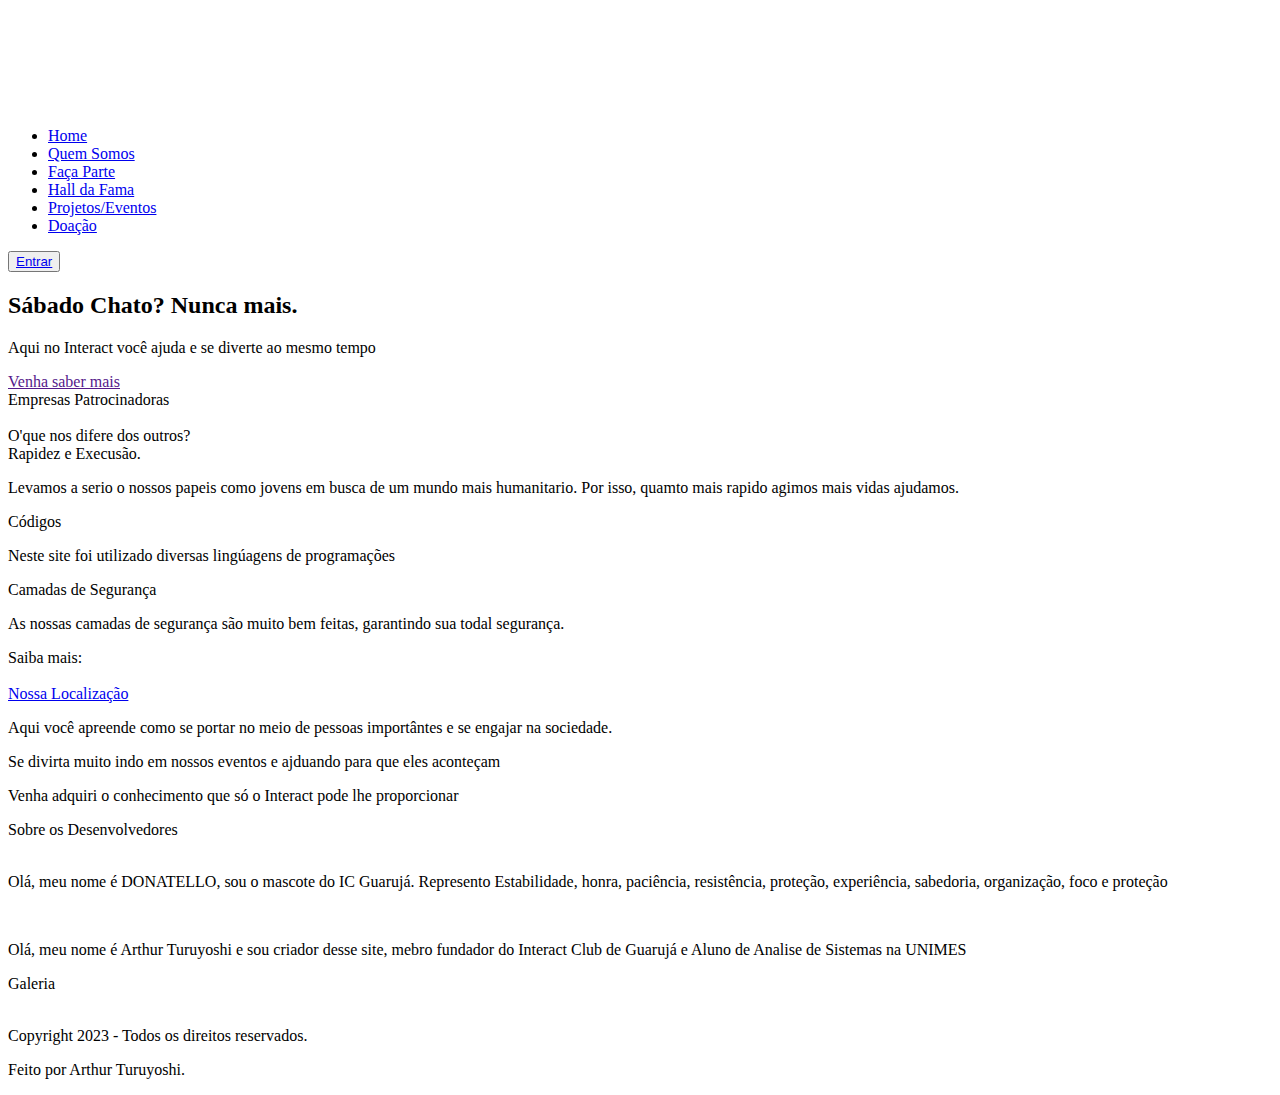
==== index.html @ 9687a864 "primeiro commit" ====
<!DOCTYPE html>
<html lang="pt-br">

<head>
    <meta charset="UTF-8">
    <meta name="viewport" content="width=device-width, initial-scale=1.0">
    <link rel="stylesheet" href="css/tela.css">
    <link rel="stylesheet" media="screen and (max-width: 768px)" href="css/mobile.css">
    <title>INTERACT CLUB DE GUARUJÁ</title>
</head>

<body>
    <header>
        <nav class="nav-bar">
            <div class="logo" id="logo">
                <a href="index.html">
                    <img src="logo.png" alt="logo_interact">
                </a>
            </div>
            <div class="nav-list">
                <ul>
                    <li class="nav-item"><a href="index.html" class="nav-link">Home</a></li>
                    <li class="nav-item"><a href="quemsomos.html" class="nav-link">Quem Somos</a></li>
                    <li class="nav-item"><a href="formulario.html" class="nav-link">Faça Parte</a></li>
                    <li class="nav-item"><a href="quadro.html" class="nav-link">Hall da Fama</a></li>
                    <li class="nav-item"><a href="projetos_eventos.html" class="nav-link">Projetos/Eventos</a></li>
                    <li class="nav-item"><a href="doacao.html" class="nav-link">Doação</a></li>
                </ul>
            </div>
        </nav>
        
            </div>
            <div class="login-button">
                <button><a href="entrar.html" class="entrar">Entrar</a></button>
            </div> 
    </header> 
     </div> 
        <header id="showcase">
            <div id="showcase-container">
                <h2>Sábado Chato? Nunca mais.</h2>
                <p>Aqui no Interact você ajuda e se diverte ao mesmo tempo</p>
                <a href="" class="btn">Venha saber mais</a>
                
            </div>
        </header>
    
    <!-- About -->
    <section id="clients">
        <div class="headline">Empresas Patrocinadoras</div>
        <div id="clients-container">
            <img src="/img/netflix.png" class="client" alt="">
            <img src="/img/google.png" class="client" alt="">
            <img src="/img/apple.png" class="client" alt="">
            <img src="/img/microsoft.png" class="client" alt="">
        </div>
    </section>

    <section id="features">
        <div class="headline">O'que nos difere dos outros?</div>
        <div id="features-container">
            <div class="feature">
                <i class="fas fa-tachometer-alt fa-3x"></i>
                <span class="feature-title">Rapidez e Execusão.</span>
                <p>Levamos a serio o nossos papeis como jovens em busca de um mundo mais humanitario.
                    Por isso, quamto mais rapido agimos mais vidas ajudamos.
                </p>
            </div>
            <div class="feature">
                <i class="fas fa-code fa-3x"></i>
                <span class="feature-title">Códigos</span>
                <p>Neste site foi utilizado diversas lingúagens de programações</p>
            </div>
            <div class="feature">
                <i class="fas fa-layer-group fa-3x"></i>
                <span class="feature-title">Camadas de Segurança</span>
                <p>As nossas camadas de segurança são muito bem feitas, garantindo sua todal segurança.</p>
            </div>
        </div>
    </section>

    <section id="product">
        <div class="headline">Saiba mais: </div>
        <div id="product-container">
            <img src="Donatello.png" alt="" class="saibamais">
            <div id="items">
                <div class="item">
                    <i class="fas fa-map-marked fa-2x color-primary"></i>
                    <li><a href="https://maps.app.goo.gl/PK1tQS89bozhqDCS9" class="nav-link2">Nossa Localização</a></li>
                </div>
                <div class="item">
                    <i class="fas fa-users fa-2x color-primary"></i>
                    <p>   Aqui você apreende como se portar no meio de pessoas importântes e se engajar na sociedade.</p>
                </div>
                <div class="item">
                    <i class="fas fa-glass-cheers fa-2x color-primary"></i>
                    <p>  Se divirta muito indo em nossos eventos e ajduando para que eles aconteçam </p>
                </div>
                <div class="item">
                    <i class="fas fa-book-open fa-2x"></i>
                    <p>  Venha adquiri o conhecimento que só o Interact pode lhe proporcionar</p>
                </div>
            </div>
        </div>
    </section>

    <div id="testimonials">
        <div class="headline">Sobre os Desenvolvedores</div>
        <div id="testimonials-container">
            <div class="testimonial">
                <img src="img/Donatello.png" alt="" class="mascote">
                <p>Olá, meu nome é DONATELLO, sou o mascote do IC Guarujá. Represento Estabilidade, honra, paciência, resistência, proteção, experiência, sabedoria, organização, foco e proteção</p>
            </div>
            <div class="testimonial">
                <img src="img/eu.png" alt="" class="testimonial-image">
                <p>Olá, meu nome é Arthur Turuyoshi e sou criador desse site, mebro fundador do Interact Club de Guarujá e Aluno de Analise de Sistemas na UNIMES </p>
            </div>
        </div>
    </div>
    </div>

    <section id="gallery">
        <div class="headline">Galeria</div>
        <div id="gallery-container">
            <img src="/img/image-1.jpeg" alt="" class="gallery-image">
            <img src="/img/image-2.jpeg" alt="" class="gallery-image">
            <img src="/img/image-3.jpeg" alt="" class="gallery-image">
            <img src="/img/image-4.jpeg" alt="" class="gallery-image">
            <img src="/img/image-5.jpeg" alt="" class="gallery-image">
            <img src="/img/image-6.jpeg" alt="" class="gallery-image">
        </div>
    </section>

    <footer id="footer">
        <p>Copyright 2023 - Todos os direitos reservados.</p>
        <p>Feito por Arthur Turuyoshi.</p>
    </footer>

    <!-- Font Awesome -->
    <script src="https://kit.fontawesome.com/f9e19193d6.js" crossorigin="anonymous"></script>

    <!-- jQuery CDN -->
    <script src="https://code.jquery.com/jquery-3.4.1.min.js"
        integrity="sha256-CSXorXvZcTkaix6Yvo6HppcZGetbYMGWSFlBw8HfCJo=" crossorigin="anonymous"></script>

    <!-- Our JS file -->
    <script src="js/main.js"></script>
</body>

</html>
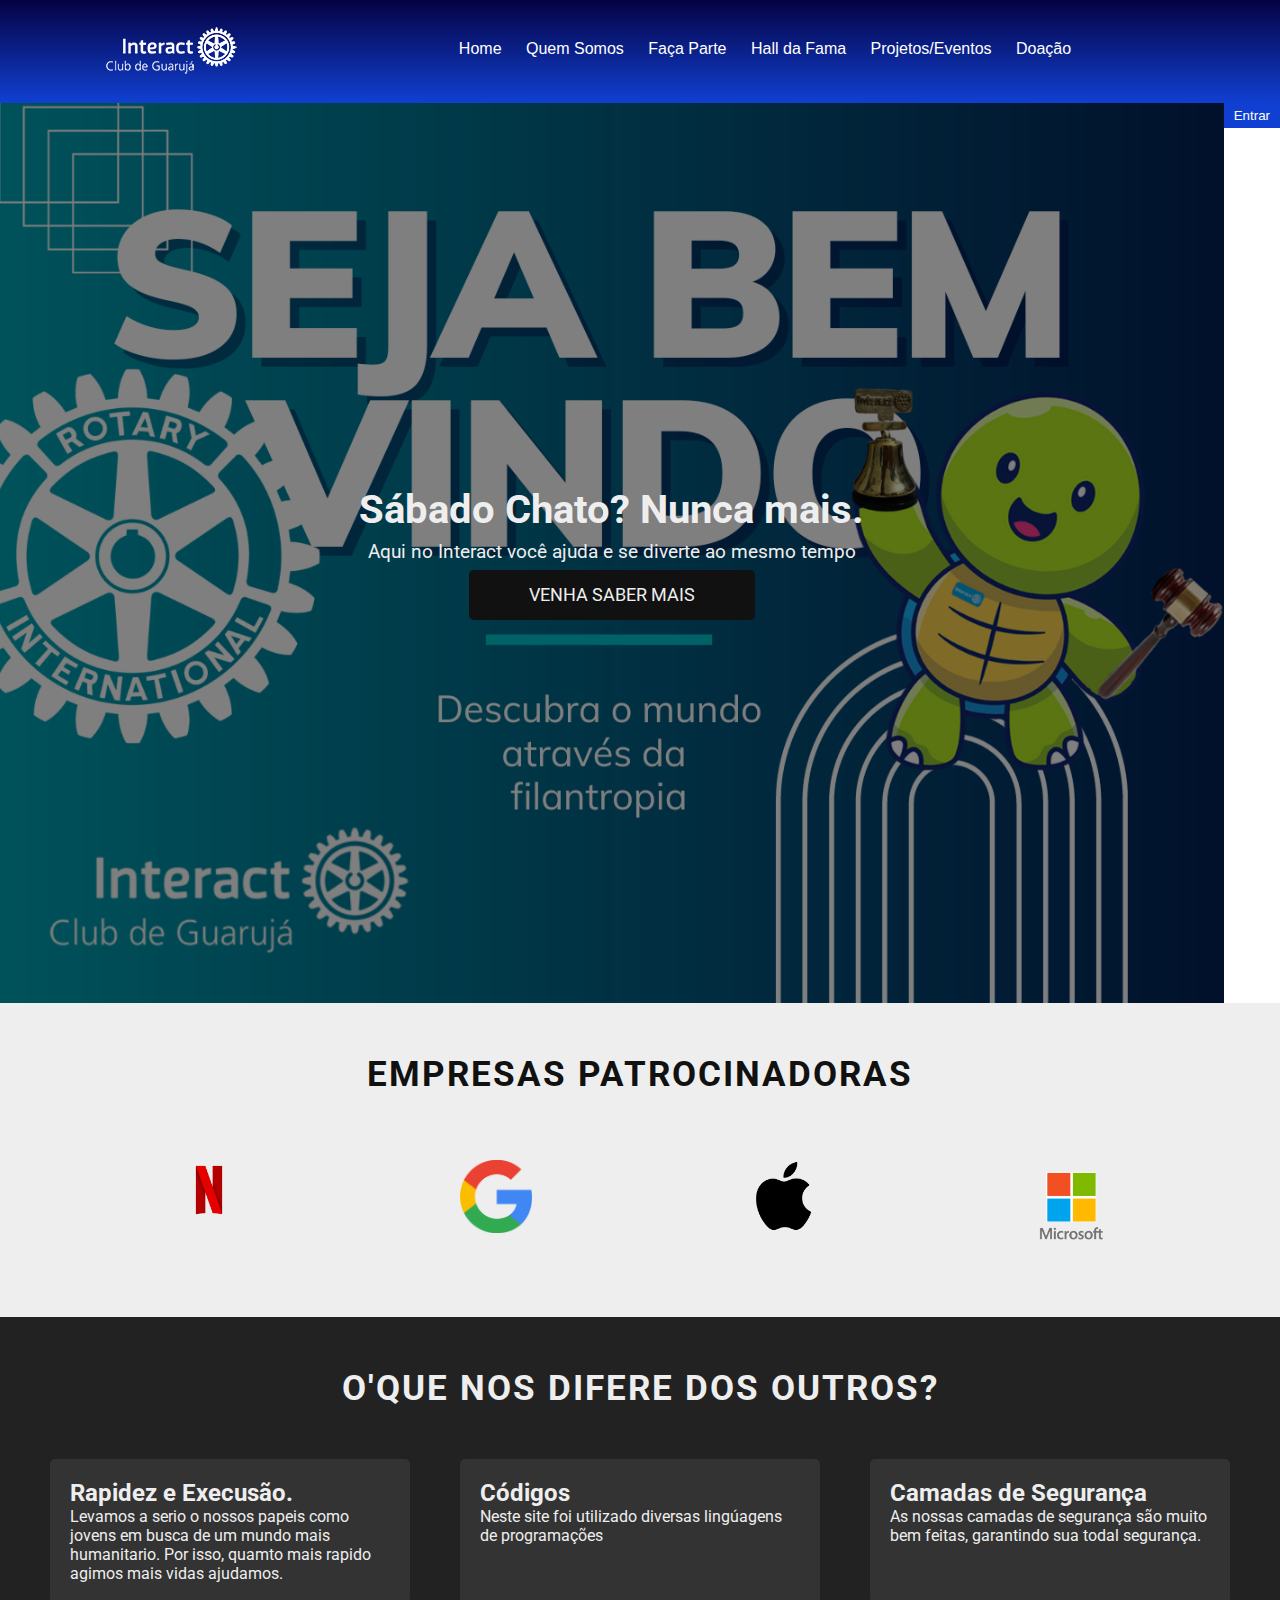
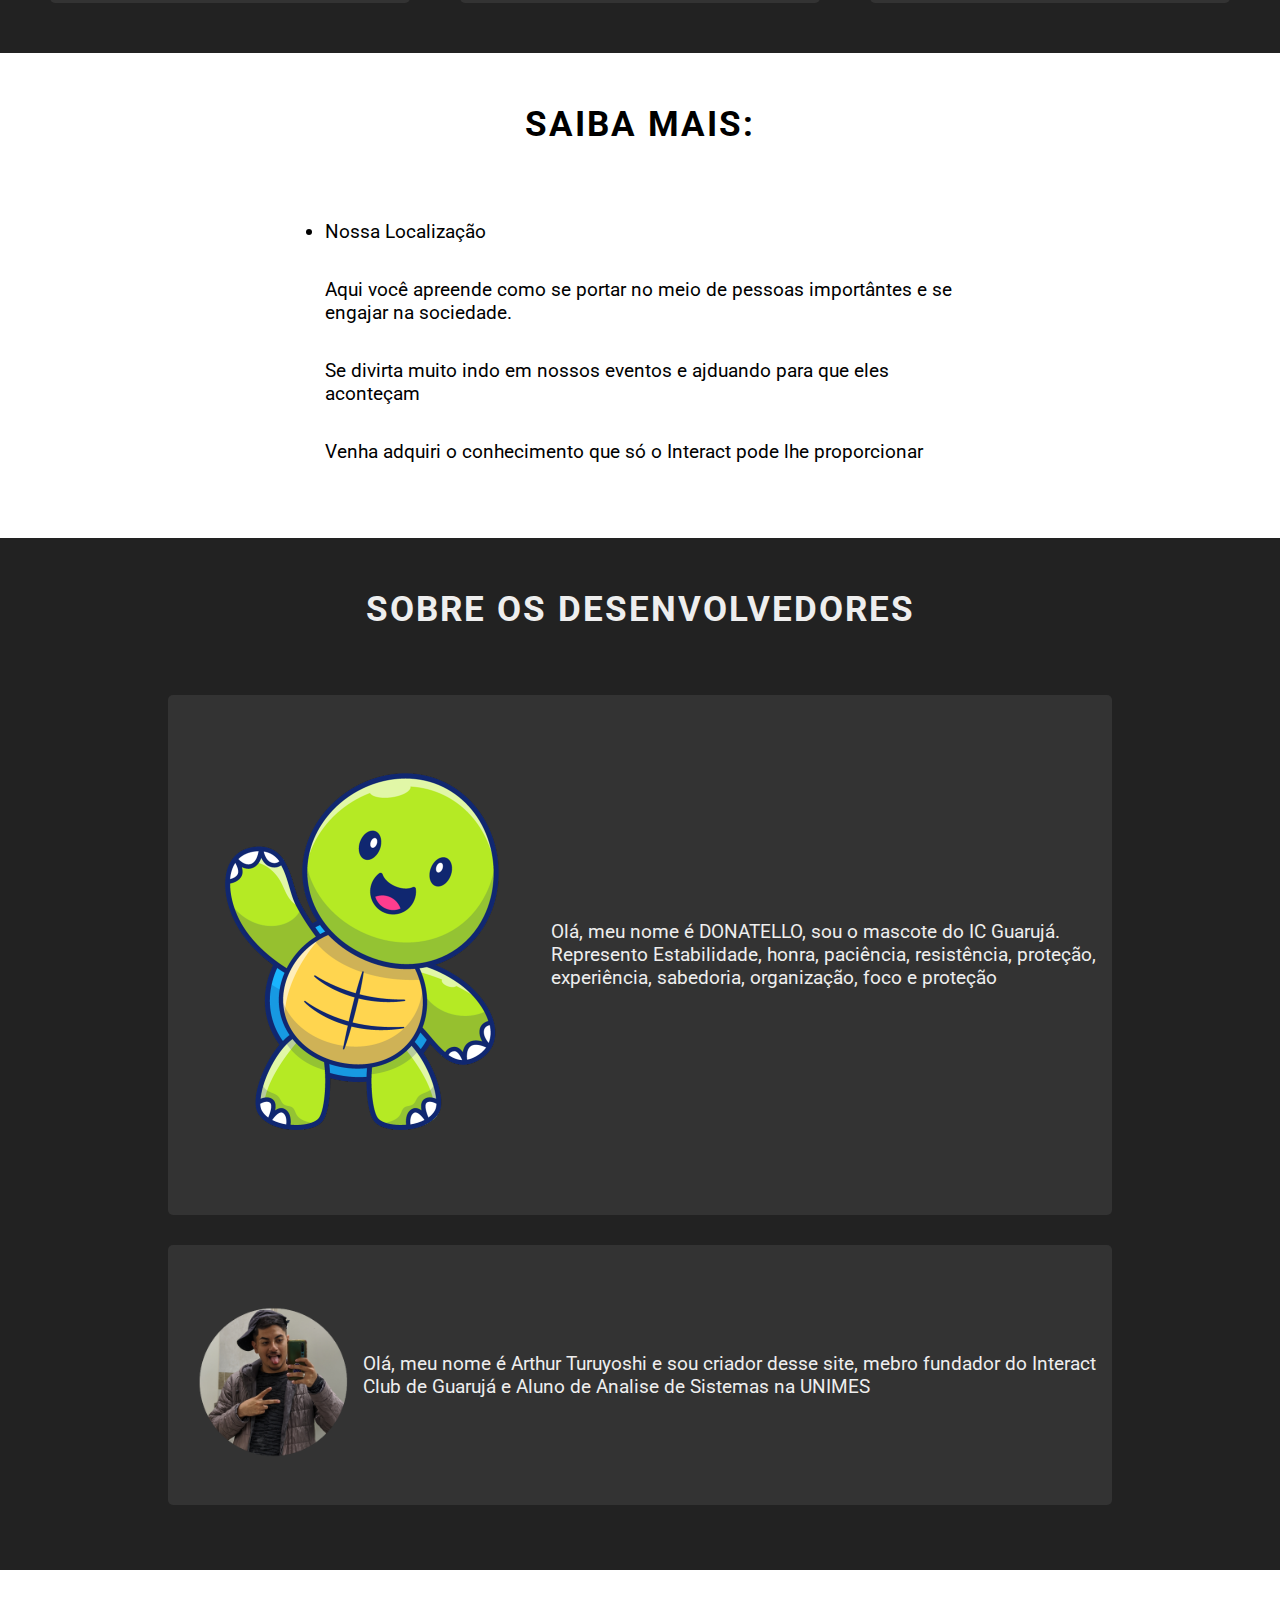
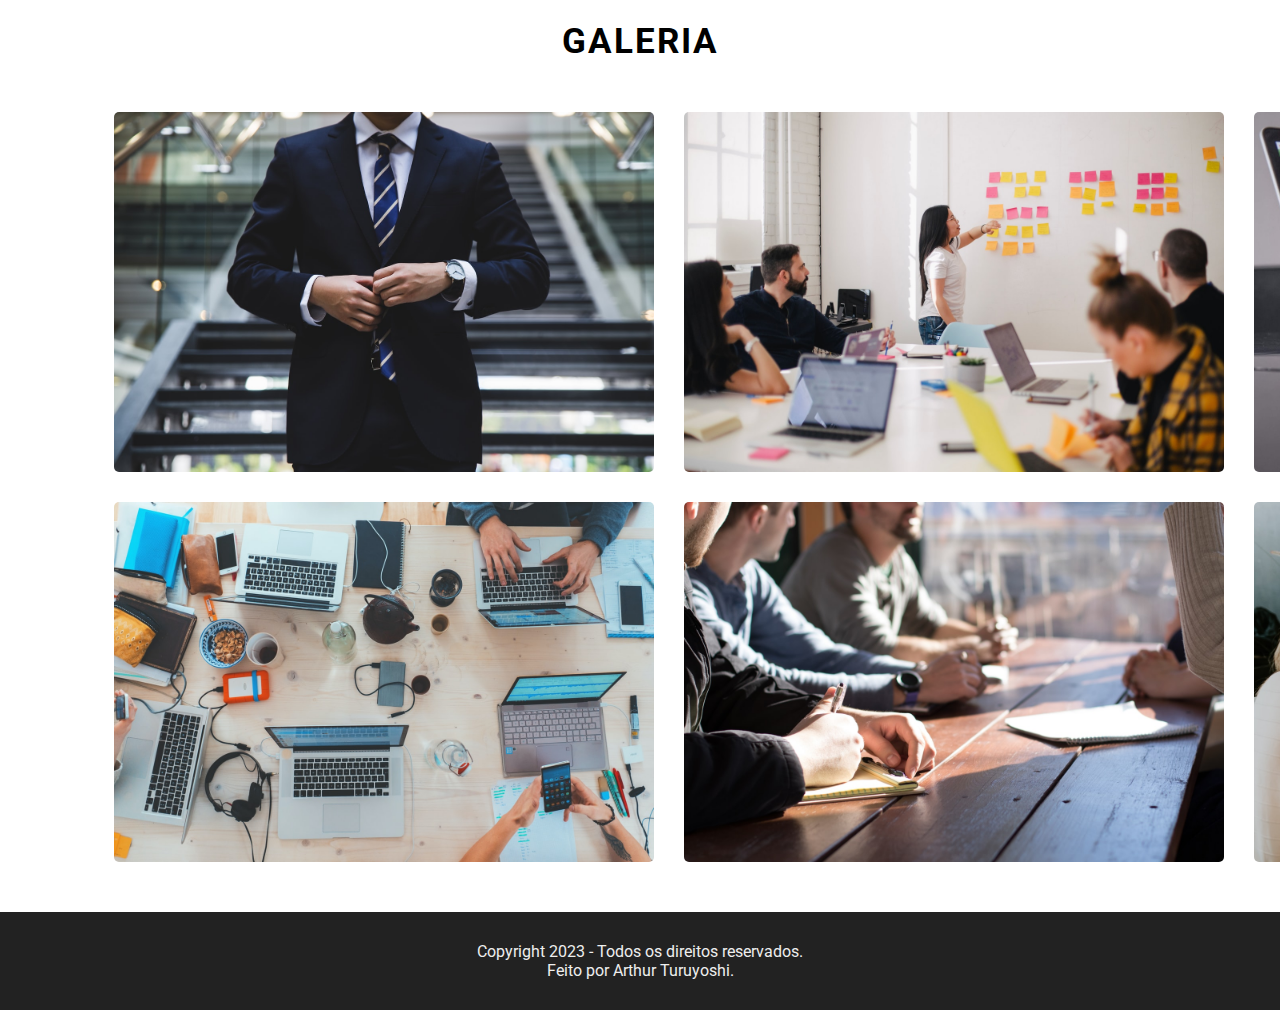
==== commit cb6b16a9: "Update index.html" ====
--- a/index.html
+++ b/index.html
@@ -4,7 +4,7 @@
 <head>
     <meta charset="UTF-8">
     <meta name="viewport" content="width=device-width, initial-scale=1.0">
-    <link rel="stylesheet" href="css/tela.css">
+     <link rel="stylesheet" href="css/tela.css">
     <link rel="stylesheet" media="screen and (max-width: 768px)" href="css/mobile.css">
     <title>INTERACT CLUB DE GUARUJÁ</title>
 </head>
@@ -146,4 +146,4 @@
     <script src="js/main.js"></script>
 </body>
 
-</html>+</html>
--- a/css/tela.css
+++ b/css/tela.css
@@ -0,0 +1,281 @@
+@import url('https://fonts.googleapis.com/css?family=Roboto&display=swap');
+
+* {
+    box-sizing: border-box;
+    padding: 0;
+    margin: 0;
+}
+
+body {
+    font-family: 'Roboto', sans-serif;
+}
+
+a {
+    text-decoration: none;
+    color: inherit;
+}
+
+.btn {
+    display: inline-block;
+    padding: 15px 60px;
+    font-size: 1.1rem;
+    text-transform: uppercase;
+    background: #111;
+    color: #eee;
+    border-radius: 5px;
+    transition: background 500ms ease;
+}
+
+.btn:hover {
+    cursor: pointer;
+    background: #000;
+}
+
+.headline {
+    font-size: 2.2rem;
+    text-transform: uppercase;
+    font-weight: bold;
+    text-align: center;
+    padding-bottom: 50px;
+    letter-spacing: 2px;
+}
+
+/* Navbar */
+/* Estilos do logotipo */
+#logo {
+    float: left;
+}
+
+/* Estilos da barra de navegação */
+.nav-bar {
+    background: linear-gradient(to bottom, #050244, #1040d1); /* Gradiente vertical de #333 a #000 */
+    overflow:auto; /* Para conter elementos flutuantes */
+}
+
+/* Estilos da lista de navegação */
+.nav-list {
+    text-align: center; /* Centraliza os links de navegação */
+    font-family: Arial, Helvetica, sans-serif;
+    margin: 40px 0;
+    padding: 0;
+}
+
+.nav-item {
+    display: inline;
+    margin:  0 10px; /* Espaçamento entre os itens do menu */
+}
+
+.entrar {
+    display: inline;
+    margin-left:auto;
+    margin-top:auto;
+}
+/* Estilos dos links de navegação */
+.nav-link {
+    color: #fff; /* Cor do texto dos links */
+    text-decoration: none; /* Remove sublinhado dos links */
+}
+
+.nav-link:hover {
+    text-decoration: underline; /* Sublinhado ao passar o mouse */
+}
+
+/* Estilos do botão de login */
+.login-button {
+    float: right; /* Alinha o botão à direita */
+    margin-right: 40px 0px; /* Espaçamento do botão em relação à margem direita */
+}
+
+.login-button button {
+    background-color: #1040d1;
+    color: #fff;
+    border: none;
+    padding: 5px 10px;
+    cursor: pointer;
+}
+
+.login-button button a {
+    color: #fff;
+    text-decoration: none;
+}
+
+@media screen and (max-width: 768px) {
+    .nav-bar {
+        display: flex;
+        flex-direction: column;
+        align-items: center;
+    }
+
+    .nav-item {
+        display: block;
+        margin: 10px 0;
+    }
+
+    .login-button {
+        float: none;
+        text-align: center;
+        margin-right: 0;
+        margin-top: 20px;
+    }
+}
+
+/* Showcase */
+#showcase {
+    height: 100vh;
+    display: flex;
+    justify-content: center;
+    align-items: center;
+    color: #eee;
+    background: url('/img/bemvindo.png') no-repeat center center/cover;
+
+    /* Overlay */
+    background-color: rgba(0,0,0,0.5);
+    background-blend-mode: color;
+}
+
+#showcase-container {
+    text-align: center;
+}
+
+#showcase-container h2 {
+    font-size: 2.5rem;
+}
+
+#showcase-container p {
+    font-size: 1.2rem;
+    padding: 7px 0;
+}
+
+/* Clients */
+#clients {
+    width: 100%;
+    background: #eee;
+    color: #111;
+    padding: 50px;
+}
+
+#clients-container {
+    display: grid;
+    grid-template-columns: repeat(4, 1fr);
+    justify-items: center;
+    padding: 15px;
+}
+
+.client {
+    display: inline-block;
+    width: 25%;
+}
+
+/* About */
+#features {
+    width: 100%;
+    background: #222;
+    color: #eee;
+    padding: 50px;
+}
+
+#features-container {
+    width: 100%;
+    margin: auto;
+    display: grid;
+    grid-template-columns: repeat(3, 1fr);
+    grid-column-gap: 50px;
+}
+
+.feature {
+    display: flex;
+    flex-direction: column;
+    background: #333;
+    padding: 20px;
+    border-radius: 5px;
+}
+
+.feature-title {
+    font-size: 1.5rem;
+    font-weight: bold;
+}
+
+/* Product */
+#product {
+    width: 100%;
+    padding: 50px;
+}
+
+#product-container {
+    display: flex;
+    justify-content: center;
+    align-items: center;
+}
+
+#items {
+    width: 650px;
+}
+
+#items .item {
+    display: flex;
+    padding: 10px;
+    margin: 15px 0;
+    font-size: 1.2rem;
+}
+
+/* Testimonials */
+.testimonial {
+    display: flex;
+    align-items: center;
+    font-size: 1.2rem;
+    background: #333;
+    padding: 15px;
+    margin: 15px 0;
+    border-radius: 5px;
+}
+
+#testimonials {
+    width: 100%;
+    background: #222;
+    color: #eee;
+    padding: 50px;
+}
+
+#testimonials-container {
+    width: 80%;
+    margin: auto;
+    display: flex;
+    align-items: center;
+    flex-direction: column;
+}
+
+.testimonial .testimonial-image {
+    height: 200px;
+    width: auto;
+    border-radius: 50%;
+    margin: 15px;
+}
+
+/* Gallery */
+#gallery {
+    width: 90%;
+    margin: auto;
+    padding: 50px;
+}
+
+#gallery-container {
+    display: grid;
+    grid-template-columns: repeat(3, 1fr);
+    grid-gap: 30px;
+    justify-items: center;
+}
+
+.gallery-image {
+    display: inline-block;
+    width: 540px;
+    height: 360px;
+    border-radius: 5px;
+}
+
+/* Footer */
+#footer {
+    background: #222;
+    color: #eee;
+    padding: 30px;
+    text-align: center;
+}--- a/css/mobile.css
+++ b/css/mobile.css
@@ -0,0 +1,73 @@
+#navbar {
+    height: 180px;
+}
+
+#navbar-container {
+    flex-direction: column;
+    padding: 20px 0;
+}
+
+#navbar-items {
+    flex-direction: column;
+    text-align: center;
+    width: 100%;
+}
+
+#navbar-items li:nth-child(2) {
+    border-top: 1px solid #333;
+    border-bottom: 1px solid #333;
+}
+
+/* Showcase */
+#showcase-container {
+    padding: 40px;
+}
+
+/* Clients */
+#clients-container {
+    grid-template-columns: repeat(2, 1fr);
+}
+
+.client {
+    width: 50%;
+}
+
+/* Features */
+#features-container {
+    grid-template-columns: 1fr;
+}
+
+#features-container .feature:nth-child(2) {
+    margin: 15px 0;
+}
+
+/* Product */
+#product-container {
+    flex-direction: column;
+}
+
+#items {
+    width: 90%;
+}
+
+.item {
+    flex-direction: column;
+    align-items: center;
+    text-align: center;
+}
+
+/* Testimonials */
+.testimonial {
+    flex-direction: column;
+    text-align: center;
+}
+
+/* Gallery */
+
+#gallery-container {
+    grid-template-columns: 1fr;
+}
+
+.gallery-image {
+    width: 100%;
+}